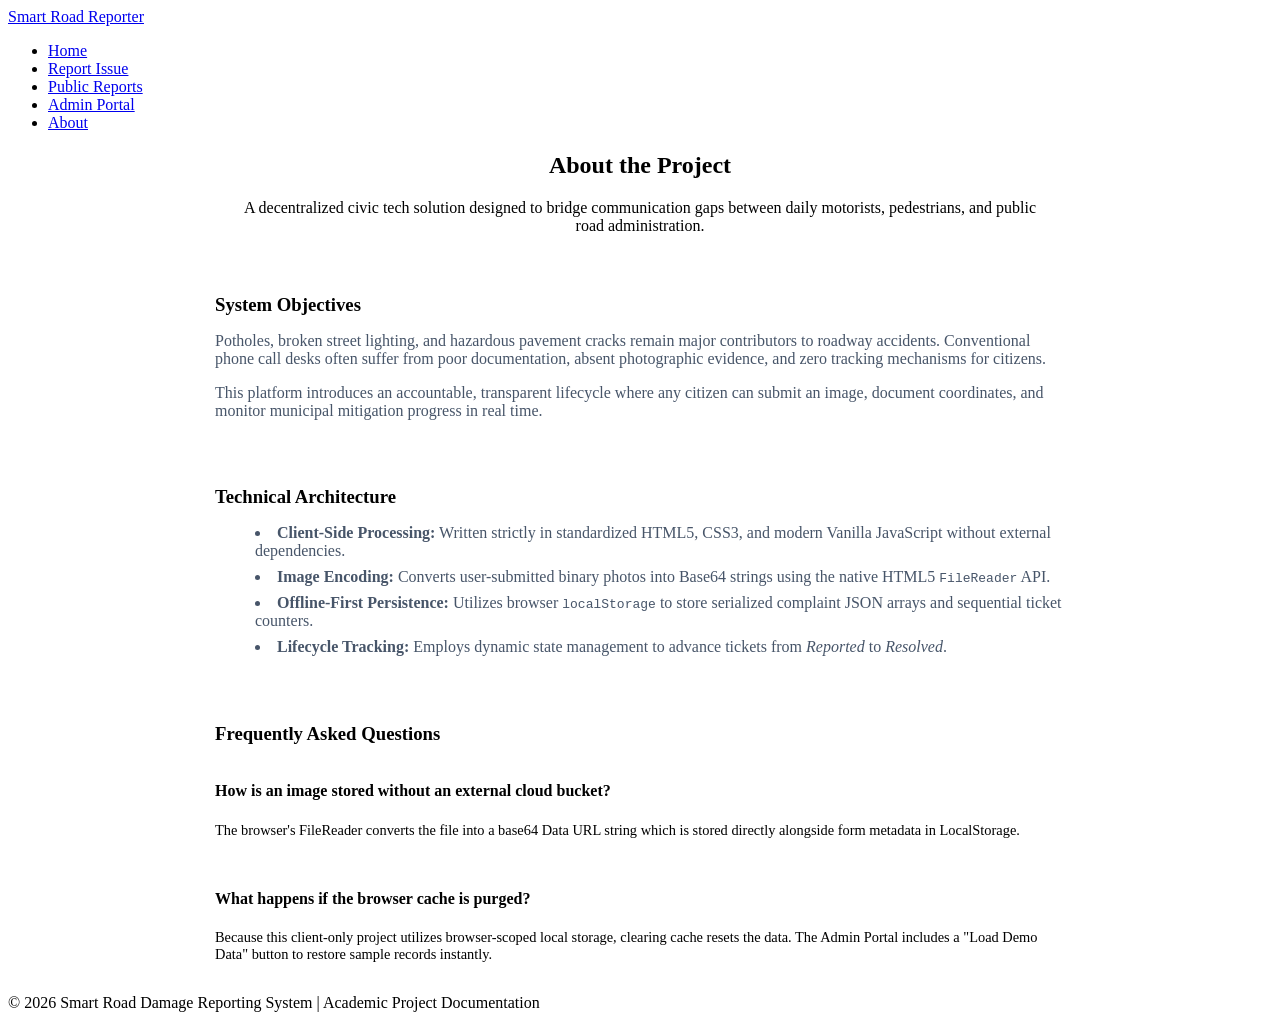
==== about.html @ 4ad0b9de "Add files via upload" ====
<!DOCTYPE html>
<html lang="en">
<head>
  <meta charset="UTF-8">
  <meta name="viewport" content="width=device-width, initial-scale=1.0">
  <title>About - Smart Road Damage Reporting System</title>
  <link rel="stylesheet" href="css/style.css">
</head>
<body>

  <header>
    <div class="nav-container">
      <a href="index.html" class="brand-logo">Smart Road Reporter</a>
      <ul class="nav-links">
        <li><a href="index.html">Home</a></li>
        <li><a href="report.html">Report Issue</a></li>
        <li><a href="reports.html">Public Reports</a></li>
        <li><a href="admin.html">Admin Portal</a></li>
        <li><a href="about.html" class="active">About</a></li>
      </ul>
    </div>
  </header>

  <main>
    <div class="page-header" style="text-align: center; max-width: 800px; margin: 0 auto 2.5rem auto;">
      <h2 class="page-title">About the Project</h2>
      <p class="page-subtitle">A decentralized civic tech solution designed to bridge communication gaps between daily motorists, pedestrians, and public road administration.</p>
    </div>

    <div style="max-width: 850px; margin: 0 auto; display: flex; flex-direction: column; gap: 2rem;">
      <div class="card">
        <h3 style="margin-bottom: 0.75rem; color: var(--primary);">System Objectives</h3>
        <p style="color: #475569; margin-bottom: 0.75rem;">
          Potholes, broken street lighting, and hazardous pavement cracks remain major contributors to roadway accidents. Conventional phone call desks often suffer from poor documentation, absent photographic evidence, and zero tracking mechanisms for citizens.
        </p>
        <p style="color: #475569;">
          This platform introduces an accountable, transparent lifecycle where any citizen can submit an image, document coordinates, and monitor municipal mitigation progress in real time.
        </p>
      </div>

      <div class="card">
        <h3 style="margin-bottom: 0.75rem; color: var(--primary);">Technical Architecture</h3>
        <ul style="list-style-position: inside; color: #475569; display: flex; flex-direction: column; gap: 0.5rem;">
          <li><strong>Client-Side Processing:</strong> Written strictly in standardized HTML5, CSS3, and modern Vanilla JavaScript without external dependencies.</li>
          <li><strong>Image Encoding:</strong> Converts user-submitted binary photos into Base64 strings using the native HTML5 <code>FileReader</code> API.</li>
          <li><strong>Offline-First Persistence:</strong> Utilizes browser <code>localStorage</code> to store serialized complaint JSON arrays and sequential ticket counters.</li>
          <li><strong>Lifecycle Tracking:</strong> Employs dynamic state management to advance tickets from <em>Reported</em> to <em>Resolved</em>.</li>
        </ul>
      </div>

      <div class="card">
        <h3 style="margin-bottom: 0.75rem; color: var(--primary);">Frequently Asked Questions</h3>
        <div style="display: flex; flex-direction: column; gap: 1rem; margin-top: 1rem;">
          <div>
            <h4 style="font-size: 1rem;">How is an image stored without an external cloud bucket?</h4>
            <p style="font-size: 0.9rem; color: var(--text-muted);">The browser's FileReader converts the file into a base64 Data URL string which is stored directly alongside form metadata in LocalStorage.</p>
          </div>
          <div>
            <h4 style="font-size: 1rem;">What happens if the browser cache is purged?</h4>
            <p style="font-size: 0.9rem; color: var(--text-muted);">Because this client-only project utilizes browser-scoped local storage, clearing cache resets the data. The Admin Portal includes a "Load Demo Data" button to restore sample records instantly.</p>
          </div>
        </div>
      </div>
    </div>
  </main>

  <footer>
    <p>&copy; 2026 Smart Road Damage Reporting System | Academic Project Documentation</p>
  </footer>

  <script src="js/app.js"></script>
</body>
</html>
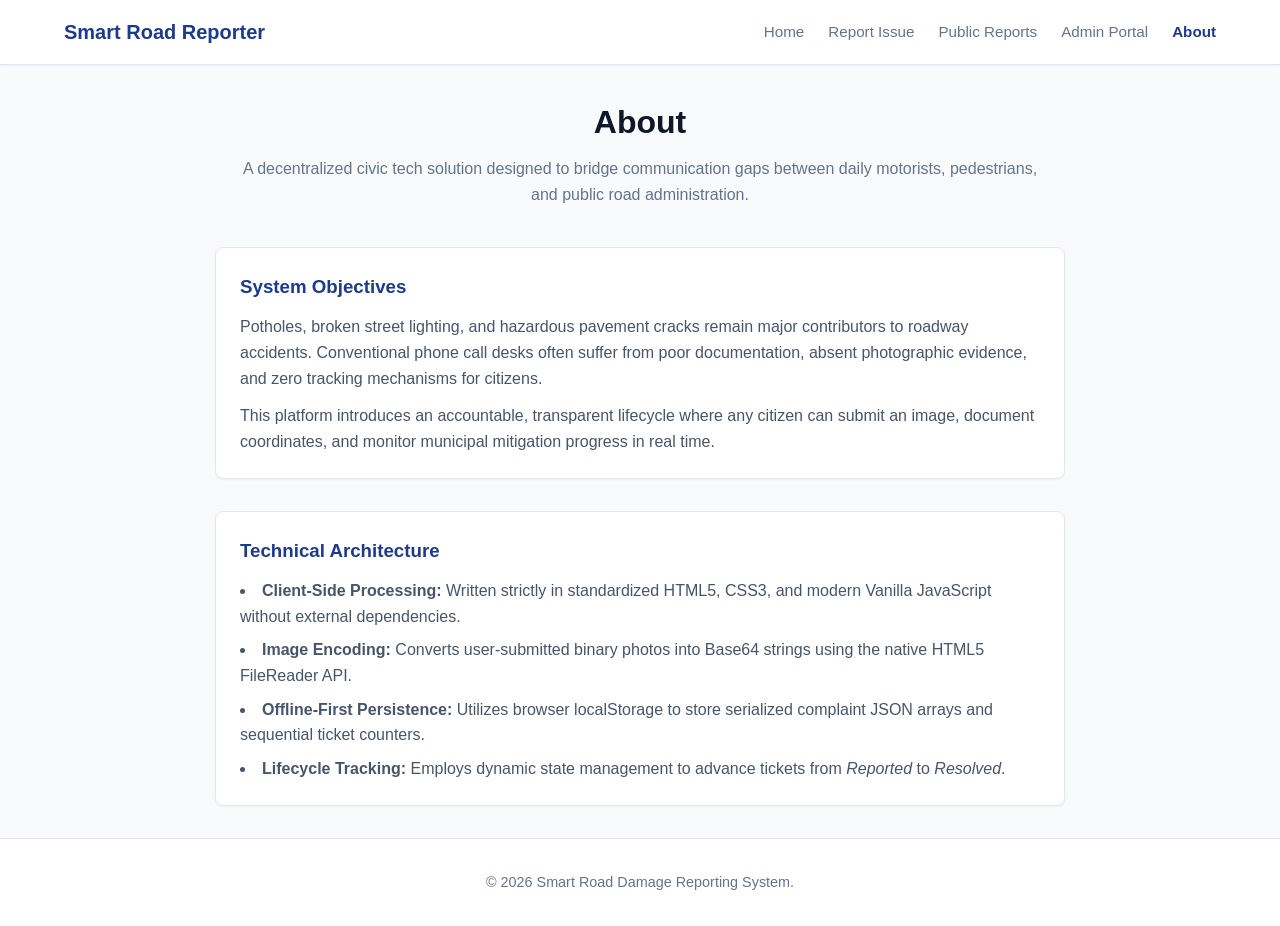
==== commit b505a9c5: "Revise About page layout and text Updated the About page content and structure." ====
--- a/about.html
+++ b/about.html
@@ -23,7 +23,7 @@
 
   <main>
     <div class="page-header" style="text-align: center; max-width: 800px; margin: 0 auto 2.5rem auto;">
-      <h2 class="page-title">About the Project</h2>
+      <h2 class="page-title">About</h2>
       <p class="page-subtitle">A decentralized civic tech solution designed to bridge communication gaps between daily motorists, pedestrians, and public road administration.</p>
     </div>
 
@@ -47,17 +47,7 @@
           <li><strong>Lifecycle Tracking:</strong> Employs dynamic state management to advance tickets from <em>Reported</em> to <em>Resolved</em>.</li>
         </ul>
       </div>
-
-      <div class="card">
-        <h3 style="margin-bottom: 0.75rem; color: var(--primary);">Frequently Asked Questions</h3>
-        <div style="display: flex; flex-direction: column; gap: 1rem; margin-top: 1rem;">
-          <div>
-            <h4 style="font-size: 1rem;">How is an image stored without an external cloud bucket?</h4>
-            <p style="font-size: 0.9rem; color: var(--text-muted);">The browser's FileReader converts the file into a base64 Data URL string which is stored directly alongside form metadata in LocalStorage.</p>
-          </div>
-          <div>
-            <h4 style="font-size: 1rem;">What happens if the browser cache is purged?</h4>
-            <p style="font-size: 0.9rem; color: var(--text-muted);">Because this client-only project utilizes browser-scoped local storage, clearing cache resets the data. The Admin Portal includes a "Load Demo Data" button to restore sample records instantly.</p>
+      
           </div>
         </div>
       </div>
@@ -65,9 +55,9 @@
   </main>
 
   <footer>
-    <p>&copy; 2026 Smart Road Damage Reporting System | Academic Project Documentation</p>
+    <p>&copy; 2026 Smart Road Damage Reporting System.</p>
   </footer>
 
   <script src="js/app.js"></script>
 </body>
-</html>+</html>
--- a/css/style.css
+++ b/css/style.css
@@ -0,0 +1,607 @@
+:root {
+  --primary: #1e3a8a;
+  --primary-hover: #1e40af;
+  --accent: #d97706;
+  --bg-main: #f8fafc;
+  --surface: #ffffff;
+  --border: #e2e8f0;
+  --text-dark: #0f172a;
+  --text-muted: #64748b;
+  --status-reported: #dc2626;
+  --status-review: #d97706;
+  --status-progress: #2563eb;
+  --status-resolved: #16a34a;
+  --shadow-sm: 0 1px 2px 0 rgba(0, 0, 0, 0.05);
+  --shadow-md: 0 4px 6px -1px rgba(0, 0, 0, 0.1), 0 2px 4px -2px rgba(0, 0, 0, 0.1);
+  --shadow-lg: 0 10px 15px -3px rgba(0, 0, 0, 0.1), 0 4px 6px -4px rgba(0, 0, 0, 0.1);
+  --radius: 8px;
+}
+
+* {
+  box-sizing: border-box;
+  margin: 0;
+  padding: 0;
+  font-family: -apple-system, BlinkMacSystemFont, "Segoe UI", Roboto, "Helvetica Neue", Arial, sans-serif;
+}
+
+body {
+  background-color: var(--bg-main);
+  color: var(--text-dark);
+  line-height: 1.6;
+  min-height: 100vh;
+  display: flex;
+  flex-direction: column;
+}
+
+/* Header & Navigation */
+header {
+  background: var(--surface);
+  border-bottom: 1px solid var(--border);
+  position: sticky;
+  top: 0;
+  z-index: 1000;
+  box-shadow: var(--shadow-sm);
+}
+
+.nav-container {
+  max-width: 1200px;
+  margin: 0 auto;
+  padding: 1rem 1.5rem;
+  display: flex;
+  justify-content: space-between;
+  align-items: center;
+}
+
+.brand-logo {
+  font-size: 1.25rem;
+  font-weight: 700;
+  color: var(--primary);
+  text-decoration: none;
+  display: flex;
+  align-items: center;
+  gap: 0.5rem;
+}
+
+.nav-links {
+  display: flex;
+  gap: 1.5rem;
+  list-style: none;
+  align-items: center;
+}
+
+.nav-links a {
+  text-decoration: none;
+  color: var(--text-muted);
+  font-weight: 500;
+  font-size: 0.95rem;
+  transition: color 0.2s ease;
+}
+
+.nav-links a:hover,
+.nav-links a.active {
+  color: var(--primary);
+  font-weight: 600;
+}
+
+/* Main Container */
+main {
+  flex: 1;
+  max-width: 1200px;
+  width: 100%;
+  margin: 0 auto;
+  padding: 2rem 1.5rem;
+}
+
+/* Typography & Titles */
+.page-header {
+  margin-bottom: 2rem;
+  text-align: left;
+}
+
+.page-title {
+  font-size: 2rem;
+  font-weight: 800;
+  color: var(--text-dark);
+  margin-bottom: 0.5rem;
+}
+
+.page-subtitle {
+  color: var(--text-muted);
+  font-size: 1rem;
+}
+
+/* Buttons */
+.btn {
+  display: inline-flex;
+  align-items: center;
+  justify-content: center;
+  padding: 0.65rem 1.25rem;
+  border-radius: var(--radius);
+  font-size: 0.95rem;
+  font-weight: 600;
+  text-decoration: none;
+  cursor: pointer;
+  border: 1px solid transparent;
+  transition: all 0.2s ease;
+}
+
+.btn-primary {
+  background-color: var(--primary);
+  color: #ffffff;
+}
+
+.btn-primary:hover {
+  background-color: var(--primary-hover);
+}
+
+.btn-secondary {
+  background-color: #ffffff;
+  color: var(--text-dark);
+  border-color: var(--border);
+}
+
+.btn-secondary:hover {
+  background-color: #f1f5f9;
+}
+
+.btn-accent {
+  background-color: var(--accent);
+  color: #ffffff;
+}
+
+.btn-accent:hover {
+  background-color: #b45309;
+}
+
+.btn-danger {
+  background-color: #ef4444;
+  color: #ffffff;
+}
+
+.btn-danger:hover {
+  background-color: #dc2626;
+}
+
+.btn-sm {
+  padding: 0.35rem 0.75rem;
+  font-size: 0.85rem;
+}
+
+/* Cards & Surfaces */
+.card {
+  background: var(--surface);
+  border: 1px solid var(--border);
+  border-radius: var(--radius);
+  padding: 1.5rem;
+  box-shadow: var(--shadow-sm);
+}
+
+/* Hero Section */
+.hero {
+  background: linear-gradient(135deg, #1e3a8a 0%, #1e40af 100%);
+  color: white;
+  padding: 4rem 2rem;
+  border-radius: var(--radius);
+  margin-bottom: 3rem;
+  text-align: center;
+}
+
+.hero h1 {
+  font-size: 2.75rem;
+  font-weight: 800;
+  margin-bottom: 1rem;
+}
+
+.hero p {
+  font-size: 1.15rem;
+  max-width: 700px;
+  margin: 0 auto 2rem auto;
+  opacity: 0.9;
+}
+
+.hero-actions {
+  display: flex;
+  gap: 1rem;
+  justify-content: center;
+  flex-wrap: wrap;
+}
+
+/* Stats Counter Grid */
+.stats-grid {
+  display: grid;
+  grid-template-columns: repeat(auto-fit, minmax(200px, 1fr));
+  gap: 1.5rem;
+  margin-bottom: 3rem;
+}
+
+.stat-card {
+  background: var(--surface);
+  border: 1px solid var(--border);
+  border-radius: var(--radius);
+  padding: 1.5rem;
+  text-align: center;
+  box-shadow: var(--shadow-sm);
+}
+
+.stat-num {
+  font-size: 2.25rem;
+  font-weight: 800;
+  color: var(--primary);
+  line-height: 1;
+  margin-bottom: 0.5rem;
+}
+
+.stat-label {
+  color: var(--text-muted);
+  font-size: 0.9rem;
+  font-weight: 500;
+}
+
+/* Forms */
+.form-card {
+  max-width: 700px;
+  margin: 0 auto;
+  background: var(--surface);
+  border: 1px solid var(--border);
+  border-radius: var(--radius);
+  padding: 2rem;
+  box-shadow: var(--shadow-md);
+}
+
+.form-group {
+  margin-bottom: 1.25rem;
+}
+
+.form-group label {
+  display: block;
+  font-size: 0.9rem;
+  font-weight: 600;
+  color: var(--text-dark);
+  margin-bottom: 0.4rem;
+}
+
+.form-control {
+  width: 100%;
+  padding: 0.65rem 0.85rem;
+  border: 1px solid var(--border);
+  border-radius: var(--radius);
+  font-size: 0.95rem;
+  color: var(--text-dark);
+  background-color: #ffffff;
+  outline: none;
+  transition: border-color 0.2s;
+}
+
+.form-control:focus {
+  border-color: var(--primary);
+  box-shadow: 0 0 0 3px rgba(30, 58, 138, 0.1);
+}
+
+textarea.form-control {
+  resize: vertical;
+  min-height: 100px;
+}
+
+.form-row {
+  display: grid;
+  grid-template-columns: 1fr 1fr;
+  gap: 1rem;
+}
+
+.form-actions {
+  display: flex;
+  gap: 1rem;
+  margin-top: 1.5rem;
+}
+
+.image-preview-container {
+  margin-top: 0.75rem;
+  width: 100%;
+  max-height: 250px;
+  border: 2px dashed var(--border);
+  border-radius: var(--radius);
+  display: flex;
+  align-items: center;
+  justify-content: center;
+  overflow: hidden;
+  background: #f8fafc;
+}
+
+.image-preview-container img {
+  width: 100%;
+  height: 250px;
+  object-fit: cover;
+  display: none;
+}
+
+.preview-placeholder {
+  color: var(--text-muted);
+  font-size: 0.85rem;
+  padding: 2rem;
+  text-align: center;
+}
+
+/* Status Badges */
+.badge {
+  display: inline-block;
+  padding: 0.25rem 0.65rem;
+  border-radius: 9999px;
+  font-size: 0.75rem;
+  font-weight: 700;
+  text-transform: uppercase;
+  letter-spacing: 0.5px;
+}
+
+.badge-reported {
+  background-color: #fee2e2;
+  color: var(--status-reported);
+}
+
+.badge-review {
+  background-color: #fef3c7;
+  color: var(--status-review);
+}
+
+.badge-progress {
+  background-color: #dbeafe;
+  color: var(--status-progress);
+}
+
+.badge-resolved {
+  background-color: #dcfce7;
+  color: var(--status-resolved);
+}
+
+/* Report Grid */
+.reports-grid {
+  display: grid;
+  grid-template-columns: repeat(auto-fill, minmax(320px, 1fr));
+  gap: 1.5rem;
+}
+
+.report-card {
+  background: var(--surface);
+  border: 1px solid var(--border);
+  border-radius: var(--radius);
+  overflow: hidden;
+  box-shadow: var(--shadow-sm);
+  display: flex;
+  flex-direction: column;
+  transition: transform 0.2s ease, box-shadow 0.2s ease;
+}
+
+.report-card:hover {
+  transform: translateY(-2px);
+  box-shadow: var(--shadow-md);
+}
+
+.card-img-wrap {
+  width: 100%;
+  height: 180px;
+  background-color: #e2e8f0;
+  overflow: hidden;
+}
+
+.card-img-wrap img {
+  width: 100%;
+  height: 100%;
+  object-fit: cover;
+}
+
+.card-body {
+  padding: 1.25rem;
+  flex: 1;
+  display: flex;
+  flex-direction: column;
+}
+
+.card-header-meta {
+  display: flex;
+  justify-content: space-between;
+  align-items: center;
+  margin-bottom: 0.5rem;
+}
+
+.report-id {
+  font-size: 0.85rem;
+  font-weight: 700;
+  color: var(--primary);
+}
+
+.card-title {
+  font-size: 1.15rem;
+  font-weight: 700;
+  margin-bottom: 0.35rem;
+}
+
+.card-location {
+  font-size: 0.85rem;
+  color: var(--text-muted);
+  margin-bottom: 0.75rem;
+  display: flex;
+  align-items: center;
+  gap: 0.3rem;
+}
+
+.card-desc {
+  font-size: 0.9rem;
+  color: #475569;
+  margin-bottom: 1.25rem;
+  flex: 1;
+  display: -webkit-box;
+  -webkit-line-clamp: 2;
+  -webkit-box-orient: vertical;
+  overflow: hidden;
+}
+
+/* Filter/Search Bar */
+.filter-bar {
+  display: flex;
+  gap: 1rem;
+  background: var(--surface);
+  padding: 1rem;
+  border-radius: var(--radius);
+  border: 1px solid var(--border);
+  margin-bottom: 2rem;
+  flex-wrap: wrap;
+}
+
+.filter-bar .form-control {
+  flex: 1;
+  min-width: 180px;
+}
+
+/* Timeline */
+.timeline {
+  display: flex;
+  justify-content: space-between;
+  position: relative;
+  margin: 2.5rem 0;
+  padding: 0 1rem;
+}
+
+.timeline::before {
+  content: "";
+  position: absolute;
+  top: 14px;
+  left: 3rem;
+  right: 3rem;
+  height: 3px;
+  background: var(--border);
+  z-index: 1;
+}
+
+.timeline-step {
+  position: relative;
+  z-index: 2;
+  display: flex;
+  flex-direction: column;
+  align-items: center;
+  text-align: center;
+}
+
+.step-marker {
+  width: 32px;
+  height: 32px;
+  border-radius: 50%;
+  background: var(--surface);
+  border: 3px solid var(--border);
+  display: flex;
+  align-items: center;
+  justify-content: center;
+  font-weight: 700;
+  font-size: 0.85rem;
+  margin-bottom: 0.5rem;
+  color: var(--text-muted);
+  transition: all 0.3s ease;
+}
+
+.step-title {
+  font-size: 0.85rem;
+  font-weight: 600;
+  color: var(--text-muted);
+}
+
+.timeline-step.active .step-marker {
+  background: var(--primary);
+  border-color: var(--primary);
+  color: #ffffff;
+}
+
+.timeline-step.active .step-title {
+  color: var(--primary);
+}
+
+.timeline-step.completed .step-marker {
+  background: var(--status-resolved);
+  border-color: var(--status-resolved);
+  color: #ffffff;
+}
+
+/* Tables */
+.table-responsive {
+  width: 100%;
+  overflow-x: auto;
+}
+
+.data-table {
+  width: 100%;
+  border-collapse: collapse;
+  text-align: left;
+}
+
+.data-table th {
+  background-color: #f1f5f9;
+  padding: 0.75rem 1rem;
+  font-weight: 600;
+  font-size: 0.85rem;
+  color: var(--text-muted);
+  border-bottom: 1px solid var(--border);
+  text-transform: uppercase;
+}
+
+.data-table td {
+  padding: 0.85rem 1rem;
+  border-bottom: 1px solid var(--border);
+  font-size: 0.9rem;
+  vertical-align: middle;
+}
+
+/* Modals & Alerts */
+.alert-box {
+  padding: 0.85rem 1rem;
+  border-radius: var(--radius);
+  margin-bottom: 1rem;
+  font-size: 0.9rem;
+  font-weight: 500;
+}
+
+.alert-box.success {
+  background-color: #ecfdf5;
+  color: #065f46;
+  border: 1px solid #a7f3d0;
+}
+
+.alert-box.error {
+  background-color: #fef2f2;
+  color: #991b1b;
+  border: 1px solid #fecaca;
+}
+
+/* Footer */
+footer {
+  background: var(--surface);
+  border-top: 1px solid var(--border);
+  padding: 2rem 1.5rem;
+  text-align: center;
+  color: var(--text-muted);
+  font-size: 0.9rem;
+  margin-top: auto;
+}
+
+@media (max-width: 768px) {
+  .nav-container {
+    flex-direction: column;
+    gap: 1rem;
+  }
+  .nav-links {
+    gap: 1rem;
+    flex-wrap: wrap;
+    justify-content: center;
+  }
+  .form-row {
+    grid-template-columns: 1fr;
+  }
+  .timeline {
+    flex-direction: column;
+    gap: 1.5rem;
+    align-items: flex-start;
+  }
+  .timeline::before {
+    display: none;
+  }
+  .timeline-step {
+    flex-direction: row;
+    gap: 1rem;
+  }
+}
